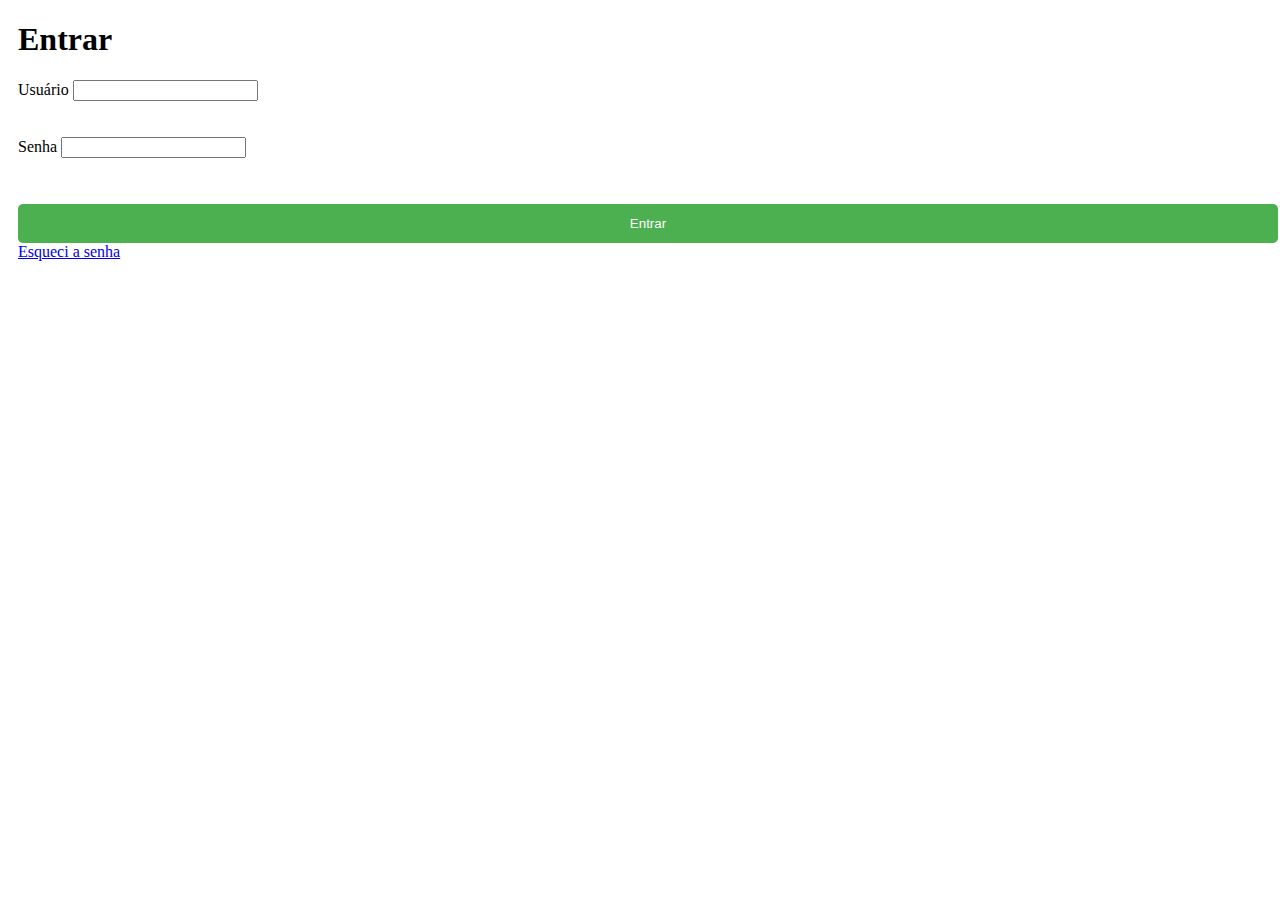
==== entrar.html @ a93306f7 "melhorias na page contato e add favicon" ====
<!DOCTYPE html>
<html>

<head>
  <meta charset="utf-8">
  <meta name="viewport" content="width=device-width">
  <title>Entrar - IFSP - Pirituba</title>
  <link href="./css/style.css" rel="stylesheet" type="text/css" />
  <link href="./css/formularios.css" rel="stylesheet" type="text/css" />
  <link href="./js/disabling.js" rel="stylesheet" type="text/css" />
  <link rel="icon" type="image/x-icon" href="./imagens/favicon.ico">
</head>

<body>

  <header id="cabecalho">
    <nav>
      <object width="100%" height="185px" data="header.html"></object>
    </nav>
  </header>

  <main>
    <h1>Entrar</h1>

    <form method="post">

      <div>
        <label for="entrar-usuario">Usuário</label>
        <input type="text" id="entrar-usuario" name="entrar-usuario" required>
      </div>
      <br><br>

      <div>

        <label for="entrar-senha">Senha</label>
        <input type="password" id="entrar-senha" name="entrar-senha" required>
      </div>
      <br><br>

      <button type="submit">Entrar</button>

      <a href="#">Esqueci a senha</a>

    </form>
    <br><br>
  </main>

  <footer id="rodape">
    <object width="100%" height="150px" data="footer.html"></object>
  </footer>

  <script src="script.js"></script>
</body>

</html>
---- css/style.css ----
html, body {
  height: 100%;
  width: 100%;
}

.flex-container {
  display: flex;
  flex-direction: column;
  
}

.flex-center {
  justify-content: center;
}

h2, h3, h6, p, figcaption {
  text-align: center;
}

.center {
  display: block;
  margin-left: auto;
  margin-right: auto;
}

.w-100 {
  width: 100%;
}

.w-75 {
  width: 75%;
}

.w-50 {
  width: 50%;
}

.w-25 {
  width: 25%;
}

h-100 {
  height: 100%;
}

h-75 {
  height: 75%;
}

h-50 {
  height: 50%;
}

h-25 {
  height: 25%;
}

.main-image {
  max-width: 700px;
}

.crop-50 {
  border-radius: 50%;
}

figcaption {
  border: 1px  dashed;
}

textarea {
  resize: none; 
  box-sizing: border-box;
  margin: 1rem 0;
  padding: 20px;
}
---- css/formularios.css ----
body main {
  margin: 10px;
}

select,
input[type="email"],
input[type="tel"],
input[type="url"]
{
  display: block;
  margin-top: 5px;
  width: 100%;
  box-sizing: border-box;
  padding: 12px;
  border: 1px solid #BBB;
  border-radius: 5px;
}

select option:hover {
  background: #666;
}

button {
  display: inline-block;
  margin-top: 10px;
  width: 100%;
  padding: 12px;
  border-radius: 5px;
  border: none;
  background: #4caf50;
  color: white;
}

button:hover {
  background: darkgreen;
}

textarear {
  display: inline-block;
  box-sizing: border-box;
  width: 100%;
}
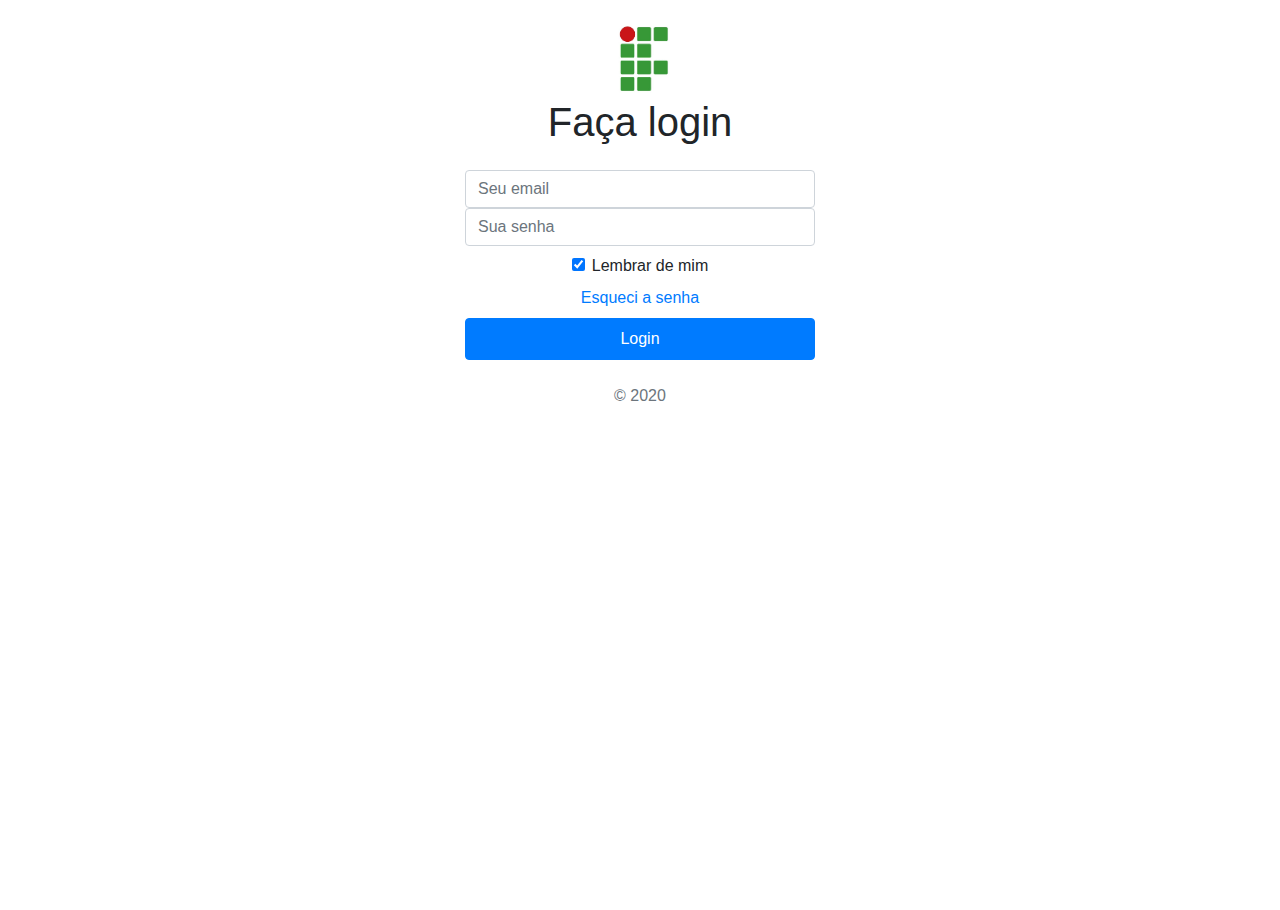
==== commit 45c07fcc: "implementado entrar page" ====
--- a/entrar.html
+++ b/entrar.html
@@ -9,6 +9,14 @@
   <link href="./css/formularios.css" rel="stylesheet" type="text/css" />
   <link href="./js/disabling.js" rel="stylesheet" type="text/css" />
   <link rel="icon" type="image/x-icon" href="./imagens/favicon.ico">
+
+  <!-- Meta tags Obrigatorias -->
+  <meta name="viewport" content="width=device-width, initial-scale=1">
+  <link rel="stylesheet" href="https://maxcdn.bootstrapcdn.com/bootstrap/4.3.1/css/bootstrap.min.css">
+  <script src="https://ajax.googleapis.com/ajax/libs/jquery/3.4.1/jquery.min.js"></script>
+  <script src="https://cdnjs.cloudflare.com/ajax/libs/popper.js/1.14.7/umd/popper.min.js"></script>
+  <script src="https://maxcdn.bootstrapcdn.com/bootstrap/4.3.1/js/bootstrap.min.js"></script>
+
 </head>
 
 <body>
@@ -19,30 +27,48 @@
     </nav>
   </header>
 
-  <main>
-    <h1>Entrar</h1>
+  <main class="container">
 
-    <form method="post">
+    <!-- Imagem -->
+    <form class="form-login center">
+      
+      <div class="form-outline mb-4">
+        <img class="center w-25" src="./imagens/ifsp.png">
+        <h1 class="text-center">Faça login</h1>
+      </div>
 
-      <div>
-        <label for="entrar-usuario">Usuário</label>
-        <input type="text" id="entrar-usuario" name="entrar-usuario" required>
+      <!-- Email input -->
+      <div class="form-outline mb-0">
+        <input id="entrar-usuario" class="form-control" type="text" name="entrar-usuario" required
+          placeholder="Seu email" />
       </div>
-      <br><br>
 
-      <div>
+      <!-- Password input -->
+      <div class="form-outline mb-0">
+        <input id="entrar-senha" type="password" class="form-control" name="entrar-senha" placeholder="Sua senha"
+          required>
+      </div>
 
-        <label for="entrar-senha">Senha</label>
-        <input type="password" id="entrar-senha" name="entrar-senha" required>
+      <!-- 2 column grid layout for inline styling -->
+      <div class="mt-2 text-center">
+          <!-- Checkbox -->
+          <div class="form-check">
+            <input class="form-check-input" type="checkbox" value="" id="check-lembrar-de-mim" checked />
+            <label class="form-check-label" for="check-lembrar-de-mim"> Lembrar de mim</label>
+          </div>
       </div>
-      <br><br>
 
-      <button type="submit">Entrar</button>
+        <div class="text-center mt-2">
+          <!-- Simple link -->
+          <a href="#!">Esqueci a senha</a>
+        </div>
 
-      <a href="#">Esqueci a senha</a>
+      <!-- Submit button -->
+      <button type="button" class="btn btn-primary btn-block mb-4 w-10 mt-2 p-2">Login</button>
 
-    </form>
-    <br><br>
+      <p class="text-muted">
+        © 2020
+      </p>
   </main>
 
   <footer id="rodape">
--- a/css/formularios.css
+++ b/css/formularios.css
@@ -39,4 +39,14 @@
   display: inline-block;
   box-sizing: border-box;
   width: 100%;
+}
+
+.form-login {
+  width: 100%;
+  max-width: 350px;
+}
+
+.form-title {
+  font-family:Arial, Helvetica, sans-serif;
+  height: 10px
 }